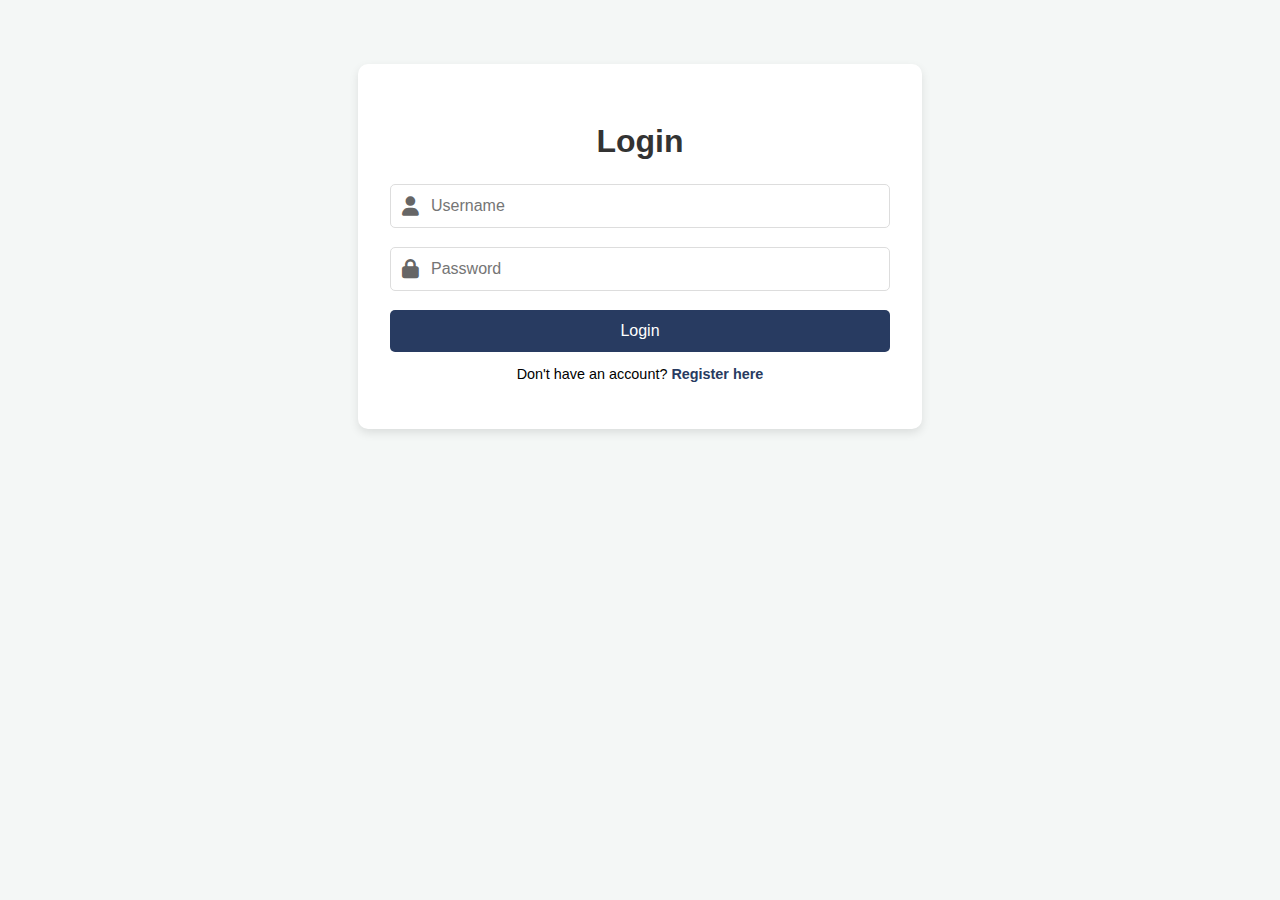
==== login.html @ 83d688eb "first commit" ====
<!DOCTYPE html>
<html lang="en">
<head>
    <meta charset="UTF-8">
    <meta name="viewport" content="width=device-width, initial-scale=1.0">
    <title>Login</title>
    <link rel="stylesheet" href="register.css">
    <link rel="stylesheet" href="https://cdnjs.cloudflare.com/ajax/libs/font-awesome/6.0.0-beta3/css/all.min.css">
</head>
<body>
    <div class="container">
        <h2>Login</h2>
        <form action="/login" method="POST">
            <div class="input-container">
                <i class="fas fa-user icon"></i>
                <input type="username" id="username" name="username" placeholder="Username" required />
            </div>
            <div class="input-container">
                <i class="fas fa-lock icon"></i>
                <input type="password" id="password" name="password" placeholder="Password" required />
            </div>
            <button type="submit">Login</button>
        </form>
        <p>Don't have an account? <a href="register.html">Register here</a></p>
    </div>
    <script>
        document.querySelector('form').addEventListener('submit', async (e) => {
            e.preventDefault(); // Prevent form from submitting normally
            
            // Get form data
            const username = document.getElementById('username').value;
            const password = document.getElementById('password').value;
        
            // Prepare data for submission
            const data = {
                username: username,
                password: password
            };
        
            try {
                const response = await fetch('http://127.0.0.1:8000/api/login/', {  // Replace with actual login API URL
                    method: 'POST',
                    headers: {
                        'Content-Type': 'application/json',
                        'X-CSRFToken': getCookie('csrftoken')
                    },
                    body: JSON.stringify(data)
                });
        
                const result = await response.json();
        
                if (response.ok) {
                    // Save the access token (or any other token you receive) to localStorage or sessionStorage
                    localStorage.setItem("access_token", result.access);
                    localStorage.setItem("refresh_token", result.refresh);
                    localStorage.setItem('userId', result.user.id);
        
                    alert('Login successful!');
                    
                    window.location.href = 'index.html';  // Redirect to the dashboard or home page after login
                } else {
                    alert(`Login failed: ${result.detail || "Unknown error"}`);
                }
            } catch (error) {
                console.error("Error during login:", error);
                alert("An error occurred during login. Please try again.");
            }
            function getCookie(name) {
                let cookieValue = null;
                if (document.cookie && document.cookie !== '') {
                    const cookies = document.cookie.split(';');
                    for (let i = 0; i < cookies.length; i++) {
                        const cookie = cookies[i].trim();
                        if (cookie.startsWith(name + '=')) {
                            cookieValue = decodeURIComponent(cookie.substring(name.length + 1));
                            break;
                        }
                    }
                }
                return cookieValue;
            }
        });
        
    </script>
</body>
</html>
---- register.css ----
body {
    font-family: Arial, sans-serif;
    background-color: #f4f7f6;
    margin: 0;
    padding: 0;
}

.container {
    max-width: 500px;
    margin: 5% auto;
    padding: 2rem;
    background-color: #ffffff;
    border-radius: 10px;
    box-shadow: 0 4px 10px rgba(0, 0, 0, 0.1);
}

h2 {
    text-align: center;
    font-size: 2rem;
    color: #333333;
    margin-bottom: 1.5rem;
}

form {
    display: flex;
    flex-direction: column;
    gap: 1.2rem;
}

label {
    font-weight: bold;
    font-size: 0.95rem;
}

.input-container {
    position: relative;
}

input {
    width: 100%;
    padding: 0.75rem 2.5rem;
    font-size: 1rem;
    border: 1px solid #ddd;
    border-radius: 5px;
    box-sizing: border-box;
    outline: none;
}

input:focus {
    border-color: #007bff;
    box-shadow: 0 0 5px rgba(0, 123, 255, 0.5);
}

.icon {
    position: absolute;
    left: 0.75rem;
    top: 50%;
    transform: translateY(-50%);
    font-size: 1.2rem;
    color: #666666;
}

button {
    padding: 0.75rem;
    font-size: 1rem;
    color: white;
    background-color: #283b61;
    border: none;
    border-radius: 5px;
    cursor: pointer;
    transition: background-color 0.3s ease-in-out;
}

button:hover {
    background-color: #0056b3;
}

p {
    text-align: center;
    font-size: 0.9rem;
}

p a {
    color: #283b61;
    text-decoration: none;
    font-weight: bold;
}

p a:hover {
    text-decoration: underline;
}
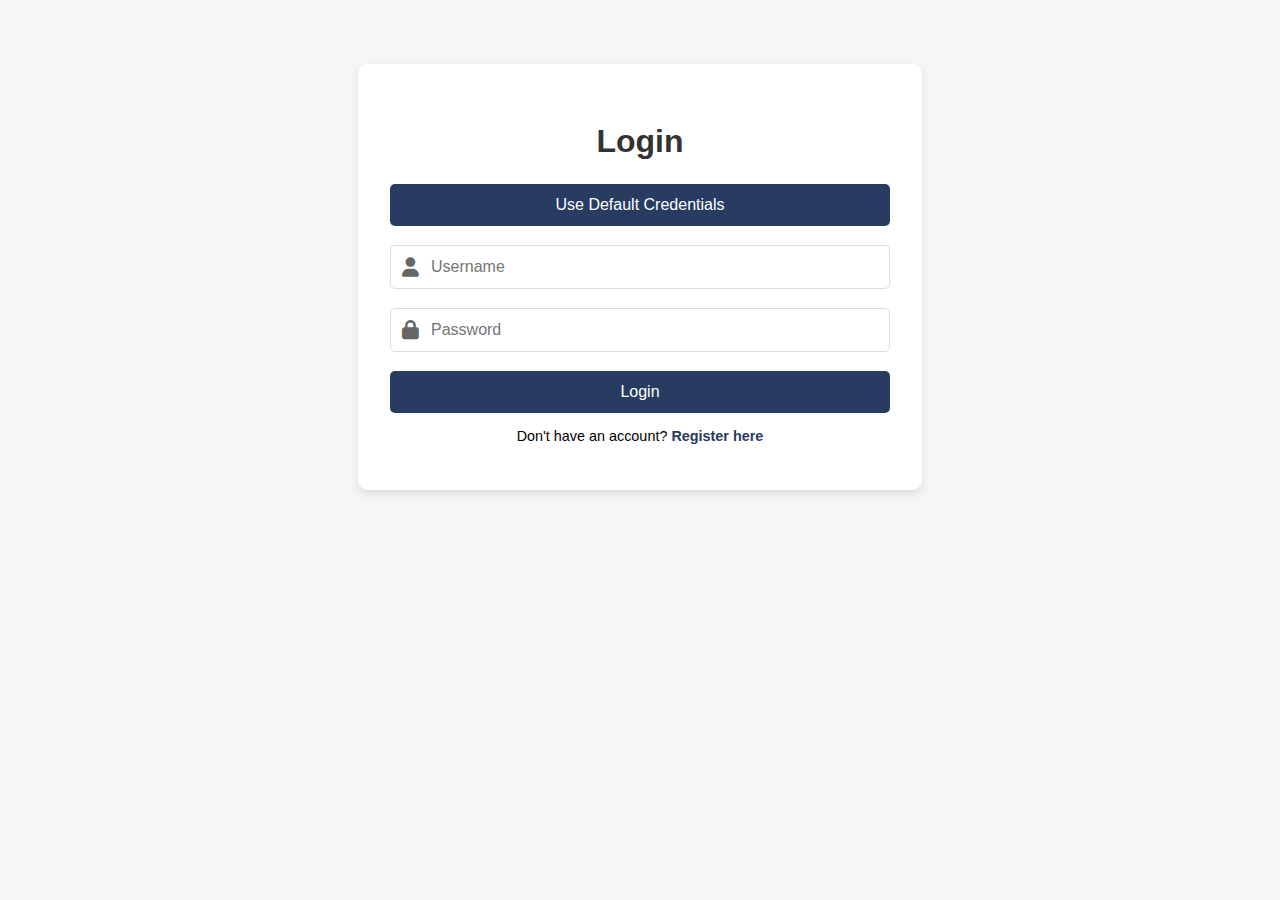
==== commit 03ee7224: "job_hiring" ====
--- a/login.html
+++ b/login.html
@@ -6,14 +6,29 @@
     <title>Login</title>
     <link rel="stylesheet" href="register.css">
     <link rel="stylesheet" href="https://cdnjs.cloudflare.com/ajax/libs/font-awesome/6.0.0-beta3/css/all.min.css">
+    <style>
+        .alert {
+            padding: 10px;
+            margin-bottom: 15px;
+            border-radius: 5px;
+            display: none;
+        }
+        .alert-success { background-color: #d4edda; color: #155724; }
+        .alert-danger { background-color: #f8d7da; color: #721c24; }
+    </style>
 </head>
 <body>
     <div class="container">
         <h2>Login</h2>
-        <form action="/login" method="POST">
+        <!-- Alert Container -->
+        <div id="alert-container"></div>
+
+        <form id="login-form">
+        <!-- Default Credential Button -->
+        <button id="default-credential-btn">Use Default Credentials</button>            
             <div class="input-container">
                 <i class="fas fa-user icon"></i>
-                <input type="username" id="username" name="username" placeholder="Username" required />
+                <input type="text" id="username" name="username" placeholder="Username" required />
             </div>
             <div class="input-container">
                 <i class="fas fa-lock icon"></i>
@@ -21,50 +36,60 @@
             </div>
             <button type="submit">Login</button>
         </form>
+
         <p>Don't have an account? <a href="register.html">Register here</a></p>
     </div>
+
     <script>
-        document.querySelector('form').addEventListener('submit', async (e) => {
-            e.preventDefault(); // Prevent form from submitting normally
-            
-            // Get form data
-            const username = document.getElementById('username').value;
-            const password = document.getElementById('password').value;
-        
-            // Prepare data for submission
-            const data = {
-                username: username,
-                password: password
-            };
-        
-            try {
-                const response = await fetch('http://127.0.0.1:8000/api/login/', {  // Replace with actual login API URL
-                    method: 'POST',
-                    headers: {
-                        'Content-Type': 'application/json',
-                        'X-CSRFToken': getCookie('csrftoken')
-                    },
-                    body: JSON.stringify(data)
-                });
-        
-                const result = await response.json();
-        
-                if (response.ok) {
-                    // Save the access token (or any other token you receive) to localStorage or sessionStorage
-                    localStorage.setItem("access_token", result.access);
-                    localStorage.setItem("refresh_token", result.refresh);
-                    localStorage.setItem('userId', result.user.id);
-        
-                    alert('Login successful!');
-                    
-                    window.location.href = 'index.html';  // Redirect to the dashboard or home page after login
-                } else {
-                    alert(`Login failed: ${result.detail || "Unknown error"}`);
+        document.addEventListener('DOMContentLoaded', () => {
+            const alertContainer = document.getElementById('alert-container');
+
+            function showAlert(message, type) {
+                alertContainer.innerHTML = `<div class="alert ${type}">${message}</div>`;
+                const alertElement = alertContainer.querySelector('.alert');
+                alertElement.style.display = 'block';
+                setTimeout(() => alertElement.style.display = 'none', 3000);
+            }
+
+            async function handleLogin(event) {
+                event.preventDefault();
+
+                const username = document.getElementById('username').value.trim();
+                const password = document.getElementById('password').value.trim();
+
+                if (!username || !password) {
+                    showAlert("Username and password are required.", "alert-danger");
+                    return;
                 }
-            } catch (error) {
-                console.error("Error during login:", error);
-                alert("An error occurred during login. Please try again.");
+
+                try {
+                    const response = await fetch('https://job-portal-backend-f1wq.onrender.com/api/login/', {
+                        method: 'POST',
+                        headers: {
+                            'Content-Type': 'application/json',
+                            'X-CSRFToken': getCookie('csrftoken')
+                        },
+                        body: JSON.stringify({ username, password })
+                    });
+
+                    const result = await response.json();
+
+                    if (response.ok) {
+                        localStorage.setItem("access_token", result.access);
+                        localStorage.setItem("refresh_token", result.refresh);
+                        localStorage.setItem('userId', result.user.id);
+
+                        showAlert("Login successful! Redirecting...", "alert-success");
+                        setTimeout(() => window.location.href = 'index.html', 1500);
+                    } else {
+                        showAlert(`Login failed: ${result.detail || "Unknown error"}`, "alert-danger");
+                    }
+                } catch (error) {
+                    console.error("Error during login:", error);
+                    showAlert("An error occurred during login. Please try again.", "alert-danger");
+                }
             }
+
             function getCookie(name) {
                 let cookieValue = null;
                 if (document.cookie && document.cookie !== '') {
@@ -79,8 +104,15 @@
                 }
                 return cookieValue;
             }
+
+            function fillDefaultCredentials() {
+                document.getElementById('username').value = "Iktear500";
+                document.getElementById('password').value = "iktear@123";
+            }
+
+            document.getElementById('login-form').addEventListener('submit', handleLogin);
+            document.getElementById('default-credential-btn').addEventListener('click', fillDefaultCredentials);
         });
-        
     </script>
 </body>
 </html>
